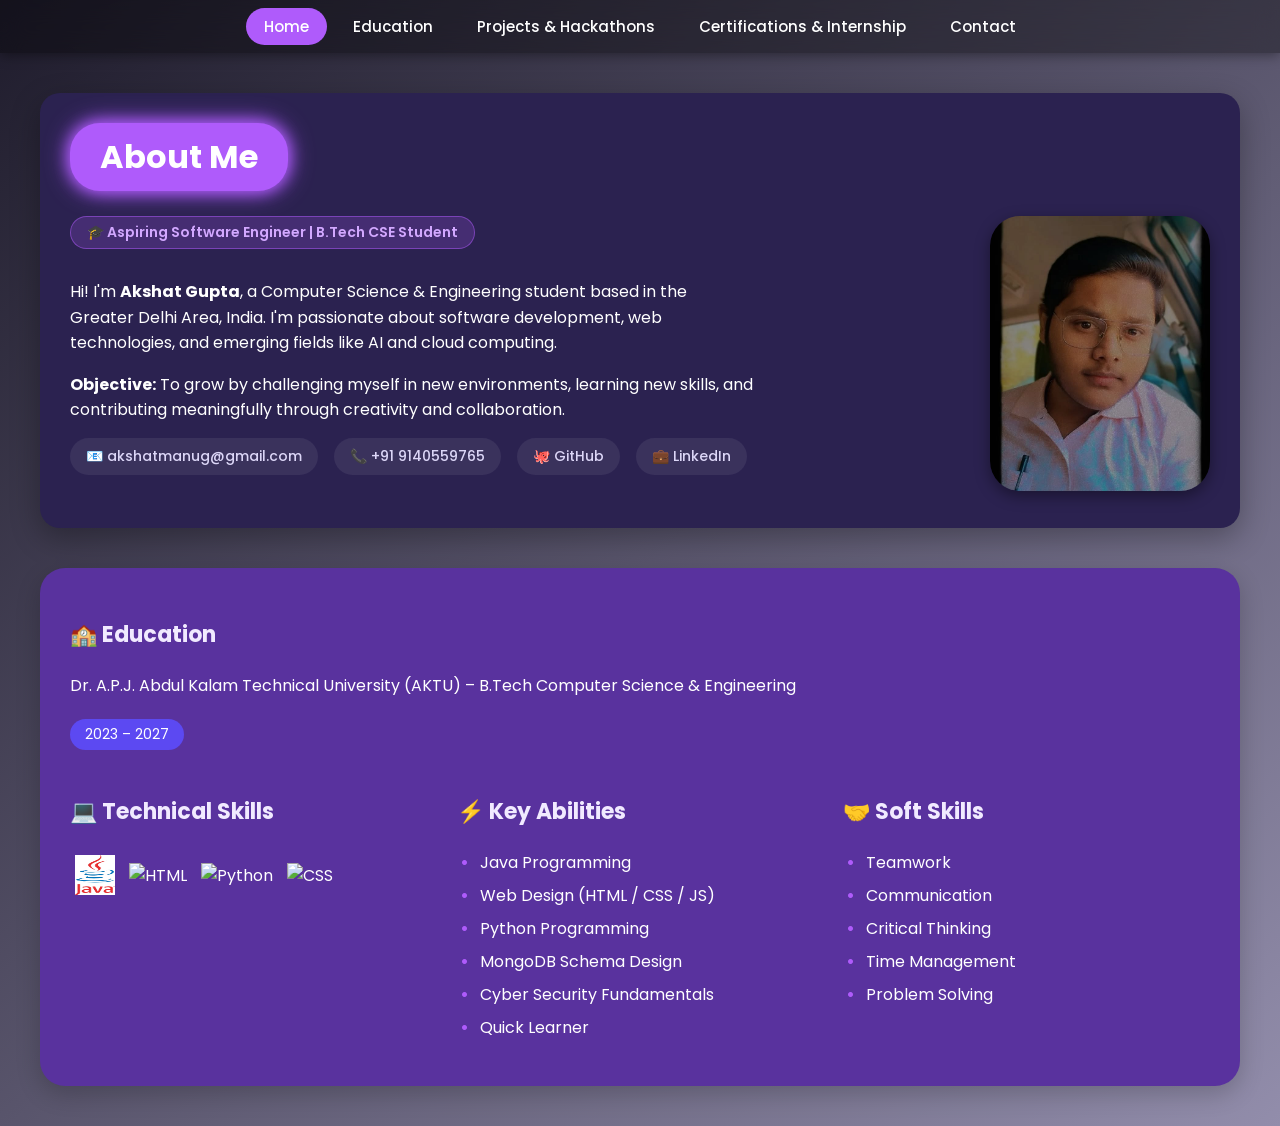
==== index.html @ 51ae0e76 "portfolio upload" ====
<!DOCTYPE html>
<html lang="en">
<head>
  <meta charset="UTF-8" />
  <meta name="viewport" content="width=device-width, initial-scale=1.0"/>
  <title>About Me | Akshat Gupta</title>
  <link rel="stylesheet" href="css/nav.css" />
  <link rel="stylesheet" href="css/style.css" />
  <link rel="preconnect" href="https://fonts.googleapis.com" />
  <link href="https://fonts.googleapis.com/css2?family=Poppins:wght@400;600;700&display=swap" rel="stylesheet" />
  <style>
    /* Extra styles for new sections */
    .section-block {
      background: #2b2250;
      border-radius: 20px;
      padding: 28px 30px;
      margin-bottom: 28px;
      box-shadow: 0 8px 25px rgba(0,0,0,0.3);
    }
    .section-block h3 {
      font-size: 20px;
      font-weight: 700;
      color: #d2a8ff;
      margin-bottom: 16px;
      padding-bottom: 8px;
      border-bottom: 2px solid rgba(175,91,251,0.3);
    }
    .skills-flex {
      display: flex;
      flex-wrap: wrap;
      gap: 10px;
    }
    .skill-pill {
      background: rgba(175,91,251,0.18);
      border: 1px solid #af5bfb;
      color: #d2a8ff;
      font-size: 13px;
      padding: 6px 16px;
      border-radius: 20px;
      font-weight: 600;
      transition: background 0.3s;
    }
    .skill-pill:hover { background: rgba(175,91,251,0.4); }
    .headline-badge {
      display: inline-block;
      background: rgba(175,91,251,0.2);
      border: 1px solid rgba(175,91,251,0.5);
      color: #d2a8ff;
      font-size: 14px;
      padding: 5px 16px;
      border-radius: 20px;
      margin-bottom: 14px;
      font-weight: 600;
    }
    .social-links {
      display: flex;
      gap: 16px;
      flex-wrap: wrap;
      margin-top: 14px;
    }
    .social-links a {
      display: inline-flex;
      align-items: center;
      gap: 6px;
      color: #dcd6f7;
      text-decoration: none;
      font-size: 14px;
      font-weight: 500;
      background: rgba(255,255,255,0.07);
      padding: 8px 16px;
      border-radius: 20px;
      transition: background 0.3s, color 0.3s;
    }
    .social-links a:hover {
      background: #af5bfb;
      color: #fff;
    }
  </style>
</head>
<body>
  <nav class="top-nav">
    <ul>
      <li><a href="index.html" class="active">Home</a></li>
      <li><a href="education.html">Education</a></li>
      <li><a href="projects.html">Projects & Hackathons</a></li>
      <li><a href="certifications.html">Certifications & Internship</a></li>
      <li><a href="contact.html">Contact</a></li>
    </ul>
  </nav>

  <div class="container fade-in-up">

    <!-- Intro / About -->
    <section class="intro">
      <div class="about-heading glow">About Me</div>
      <div class="about-content">
        <div class="text">
          <div class="headline-badge">🎓 Aspiring Software Engineer | B.Tech CSE Student</div>
          <p>Hi! I'm <strong>Akshat Gupta</strong>, a Computer Science & Engineering student based in the Greater Delhi Area, India. I'm passionate about software development, web technologies, and emerging fields like AI and cloud computing.</p>
          <p><strong>Objective:</strong> To grow by challenging myself in new environments, learning new skills, and contributing meaningfully through creativity and collaboration.</p>

          <div class="social-links">
            <a href="mailto:akshatmanug@gmail.com">📧 akshatmanug@gmail.com</a>
            <a href="tel:+919140559765">📞 +91 9140559765</a>
            <a href="https://github.com/Akshat-gupta-01" target="_blank">🐙 GitHub</a>
            <a href="https://www.linkedin.com/in/akshat-gupta-57855a294" target="_blank">💼 LinkedIn</a>
          </div>
        </div>

        <div class="profile-img">
          <img src="assets/profile.jpg" alt="Akshat Gupta" />
        </div>
      </div>
    </section>

    <!-- Education Summary -->
    <section class="details">
      <div class="education">
        <h3>🏫 Education</h3>
        <p>Dr. A.P.J. Abdul Kalam Technical University (AKTU) – B.Tech Computer Science & Engineering</p>
        <span class="year">2023 – 2027</span>
      </div>

      <div class="skills">
        <div class="technical-skills">
          <h3>💻 Technical Skills</h3>
          <div class="icons">
            <img src="assets/java.png" alt="Java" title="Java" />
            <img src="assets/html.png" alt="HTML" title="HTML" />
            <img src="assets/python.png" alt="Python" title="Python" />
            <!-- <img src="assets/gpt.png" alt="Gen AI" title="Generative AI" /> -->
            <img src="assets/css.png" alt="CSS" title="C" />
          </div>
        </div>

        <div class="skill-set">
          <h3>⚡ Key Abilities</h3>
          <ul>
            <li>Java Programming</li>
            <li>Web Design (HTML / CSS / JS)</li>
            <li>Python Programming</li>
            <li>MongoDB Schema Design</li>
            <!-- <li>Solutions Architecture (AWS)</li> -->
            <li>Cyber Security Fundamentals</li>
            <li>Quick Learner</li>
          </ul>
        </div>

        <div class="soft-skills">
          <h3>🤝 Soft Skills</h3>
          <ul>
            <li>Teamwork</li>
            <li>Communication</li>
            <li>Critical Thinking</li>
            <li>Time Management</li>
            <li>Problem Solving</li>
          </ul>
        </div>
      </div>
    </section>

  </div>
</body>
</html>
---- css/nav.css ----
/* === Navigation === */
.top-nav {
  background: rgba(0, 0, 0, 0.35);
  backdrop-filter: blur(12px);
  padding: 14px 0;
  position: sticky;
  top: 0;
  z-index: 1000;
  box-shadow: 0 2px 12px rgba(0, 0, 0, 0.4);
}
.top-nav ul {
  list-style: none;
  display: flex;
  justify-content: center;
  gap: 8px;
  flex-wrap: wrap;
  margin: 0;
  padding: 0;
}
.top-nav a {
  color: #fff;
  text-decoration: none;
  font-weight: 500;
  font-size: 15px;
  padding: 8px 18px;
  border-radius: 20px;
  transition: background 0.3s, color 0.3s;
}
.top-nav a:hover, .top-nav a.active {
  background: #af5bfb;
  color: #fff;
}
---- css/style.css ----
/* === Global Styles === */
body {
    margin: 0;
    font-family: 'Poppins', sans-serif;
    background: linear-gradient(to bottom right, #1f1c2c, #928dab);
    color: #ffffff;
    scroll-behavior: smooth;
  }
  
  /* === Container === */
  .container {
    padding: 40px;
    max-width: 1200px;
    margin: auto;
  }
  
  /* === Headings === */
  .about-heading {
    font-size: 32px;
    font-weight: 700;
    background: #af5bfb;
    display: inline-block;
    padding: 10px 30px;
    border-radius: 30px;
    margin-bottom: 25px;
  }
  
  .glow {
    box-shadow: 0 0 15px #af5bfb, 0 0 25px #af5bfb;
  }
  
  /* === Intro Section === */
  .intro {
    background: #2b2250;
    border-radius: 20px;
    padding: 30px;
    margin-bottom: 40px;
    box-shadow: 0 10px 30px rgba(0, 0, 0, 0.3);
  }
  
  .about-content {
    display: flex;
    justify-content: space-between;
    gap: 40px;
    flex-wrap: wrap;
  }
  
  .text {
    max-width: 60%;
  }
  
  .text p {
    line-height: 1.6;
    margin-bottom: 15px;
  }
  
  /* === Profile Image === */
  .profile-img img {
    width: 220px;
    height: auto;
    border-radius: 30px;
    box-shadow: 0 5px 15px rgba(0, 0, 0, 0.4);
  }
  
  /* === Contact === */
  .contact ul {
    list-style: none;
    padding: 0;
    margin-top: 10px;
  }
  
  .contact li {
    margin: 8px 0;
  }
  
  .contact a {
    color: #dcd6f7;
    text-decoration: none;
  }
  
  .contact a:hover {
    text-decoration: underline;
  }
  
  /* === Details Section === */
  .details {
    background: #59329e;
    border-radius: 25px;
    padding: 30px;
    box-shadow: 0 8px 25px rgba(0, 0, 0, 0.2);
  }
  
  .details h3 {
    margin-top: 20px;
    font-size: 22px;
    color: #f1eaff;
  }
  
  /* === Education === */
  .education .year {
    background: #5c49f2;
    padding: 5px 15px;
    border-radius: 20px;
    font-size: 14px;
    display: inline-block;
    margin-top: 5px;
  }
  
  /* === Skills Grid === */
  .skills {
    display: grid;
    grid-template-columns: repeat(auto-fit, minmax(220px, 1fr));
    gap: 20px;
    margin-top: 25px;
  }
  
  .skills ul {
    list-style: none;
    padding-left: 15px;
  }
  
  .skills li {
    padding-left: 0.5em;
    margin-bottom: 8px;
    position: relative;
  }
  
  .skills li::before {
    content: "•";
    color: #af5bfb;
    font-weight: bold;
    position: absolute;
    left: -12px;
  }
  
  /* === Icons === */
  .icons img {
    width: 40px;
    height: 40px;
    margin: 5px;
    vertical-align: middle;
    transition: transform 0.3s ease;
  }
  
  .icons img:hover {
    transform: scale(1.1);
  }
  
  /* === Animation === */
  .fade-in-up {
    opacity: 0;
    transform: translateY(30px);
    animation: fadeInUp 0.8s ease-out forwards;
  }
  
  @keyframes fadeInUp {
    to {
      opacity: 1;
      transform: translateY(0);
    }
  }
  
  /* === Responsive === */
  @media (max-width: 768px) {
    .about-content {
      flex-direction: column;
      align-items: center;
      text-align: center;
    }
  
    .text {
      max-width: 100%;
    }
  
    .profile-img {
      margin-top: 20px;
    }
  }
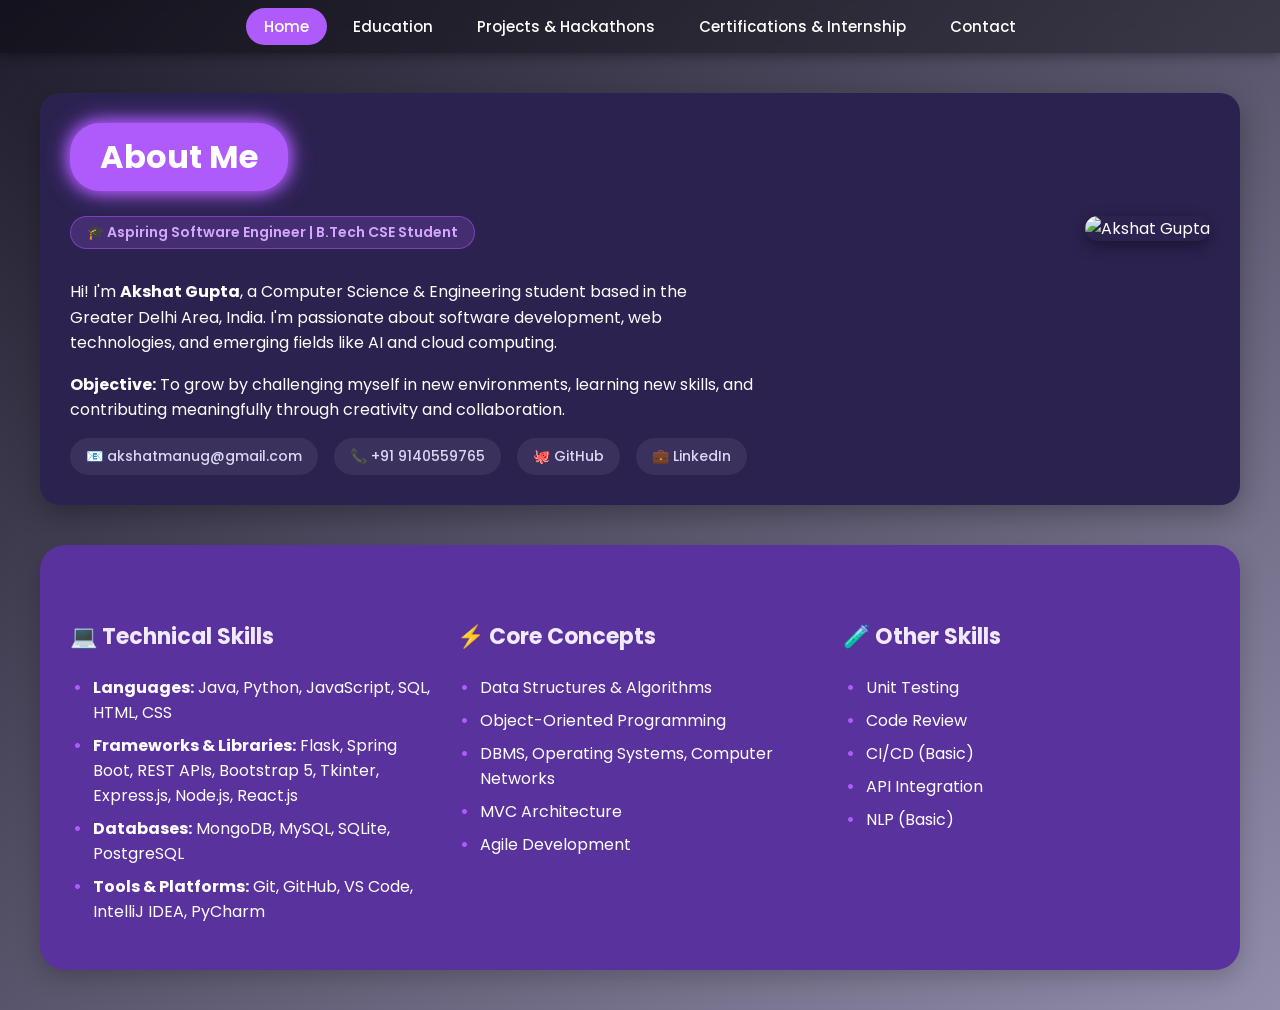
==== commit 4652c70b: "Update index.html" ====
--- a/index.html
+++ b/index.html
@@ -115,45 +115,42 @@
 
     <!-- Education Summary -->
     <section class="details">
-      <div class="education">
+      <!-- <div class="education">
         <h3>🏫 Education</h3>
         <p>Dr. A.P.J. Abdul Kalam Technical University (AKTU) – B.Tech Computer Science & Engineering</p>
         <span class="year">2023 – 2027</span>
-      </div>
+      </div> -->
 
       <div class="skills">
         <div class="technical-skills">
           <h3>💻 Technical Skills</h3>
-          <div class="icons">
-            <img src="assets/java.png" alt="Java" title="Java" />
-            <img src="assets/html.png" alt="HTML" title="HTML" />
-            <img src="assets/python.png" alt="Python" title="Python" />
-            <!-- <img src="assets/gpt.png" alt="Gen AI" title="Generative AI" /> -->
-            <img src="assets/css.png" alt="CSS" title="C" />
-          </div>
+          <ul>
+            <li><strong>Languages:</strong> Java, Python, JavaScript, SQL, HTML, CSS</li>
+            <li><strong>Frameworks & Libraries:</strong> Flask, Spring Boot, REST APIs, Bootstrap 5, Tkinter, Express.js, Node.js, React.js</li>
+            <li><strong>Databases:</strong> MongoDB, MySQL, SQLite, PostgreSQL</li>
+            <li><strong>Tools & Platforms:</strong> Git, GitHub, VS Code, IntelliJ IDEA, PyCharm</li>
+          </ul>
         </div>
 
         <div class="skill-set">
-          <h3>⚡ Key Abilities</h3>
+          <h3>⚡ Core Concepts</h3>
           <ul>
-            <li>Java Programming</li>
-            <li>Web Design (HTML / CSS / JS)</li>
-            <li>Python Programming</li>
-            <li>MongoDB Schema Design</li>
-            <!-- <li>Solutions Architecture (AWS)</li> -->
-            <li>Cyber Security Fundamentals</li>
-            <li>Quick Learner</li>
+            <li>Data Structures & Algorithms</li>
+            <li>Object-Oriented Programming</li>
+            <li>DBMS, Operating Systems, Computer Networks</li>
+            <li>MVC Architecture</li>
+            <li>Agile Development</li>
           </ul>
         </div>
 
         <div class="soft-skills">
-          <h3>🤝 Soft Skills</h3>
+          <h3>🧪 Other Skills</h3>
           <ul>
-            <li>Teamwork</li>
-            <li>Communication</li>
-            <li>Critical Thinking</li>
-            <li>Time Management</li>
-            <li>Problem Solving</li>
+            <li>Unit Testing</li>
+            <li>Code Review</li>
+            <li>CI/CD (Basic)</li>
+            <li>API Integration</li>
+            <li>NLP (Basic)</li>
           </ul>
         </div>
       </div>
